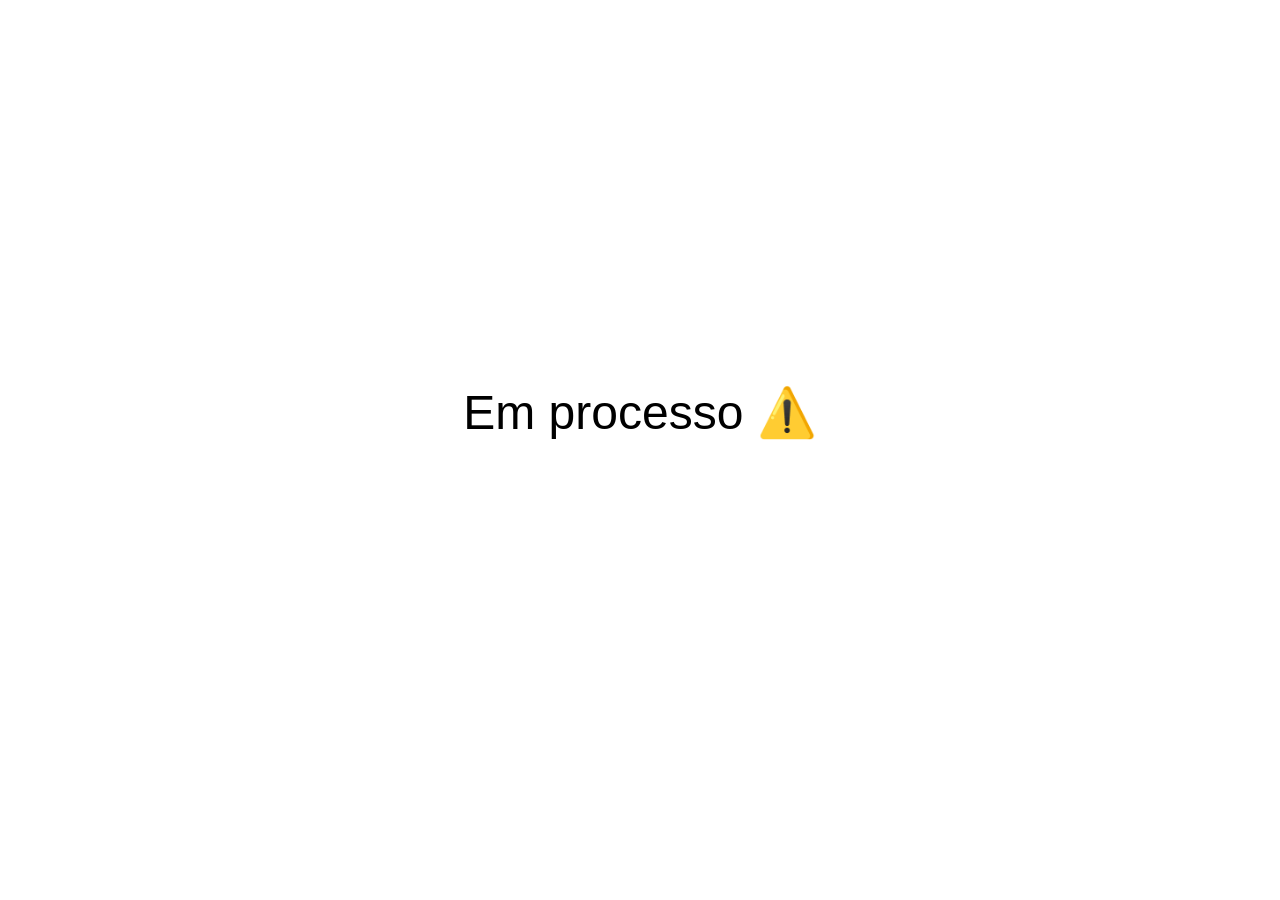
==== pages/GLG.html @ b7fe1d72 "Make - Aba de materias" ====
<!DOCTYPE html>
<html lang="en">
<head>
    <meta charset="UTF-8">
    <meta name="viewport" content="width=device-width, initial-scale=1.0">
    <title>Document</title>
    
    <style>

         body {
            /* width: 90%; */
            height: 90vh;
            display: flex;
            justify-content: center;
            align-items: center;
         }

         #teste {
            font-size: 3em;
            font-family: Arial, Helvetica, sans-serif;
         }

    </style>

</head>
<body>
    
    <div id="teste">
        Em processo ⚠️
    </div>

</body>
</html>
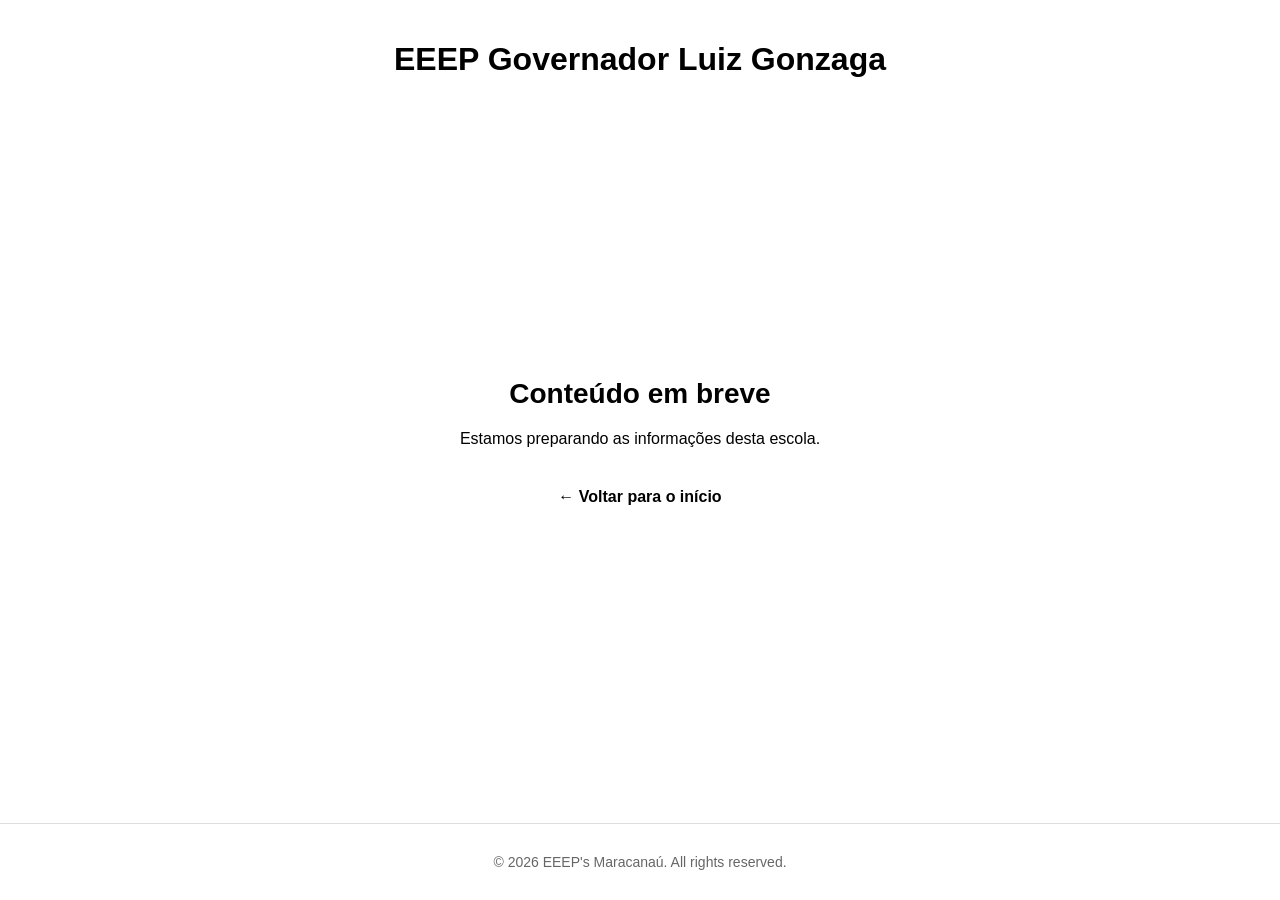
==== commit 5531261f: "cares 2" ====
--- a/pages/GLG.html
+++ b/pages/GLG.html
@@ -1,33 +1,73 @@
 <!DOCTYPE html>
-<html lang="en">
+<html lang="pt-BR">
 <head>
     <meta charset="UTF-8">
     <meta name="viewport" content="width=device-width, initial-scale=1.0">
-    <title>Document</title>
-    
+    <title>EEEP Governador Luiz Gonzaga</title>
+    <link rel="stylesheet" href="/css/style.css">
     <style>
-
-         body {
-            /* width: 90%; */
-            height: 90vh;
+        .em-processo {
             display: flex;
+            flex-direction: column;
+            align-items: center;
             justify-content: center;
-            align-items: center;
-         }
-
-         #teste {
-            font-size: 3em;
-            font-family: Arial, Helvetica, sans-serif;
-         }
-
+            gap: 20px;
+            padding: 60px 20px;
+            min-height: 50vh;
+        }
+        .badge {
+            background: var(--warning);
+            color: #fff;
+            padding: 6px 16px;
+            border-radius: 999px;
+            font-size: 0.8rem;
+            font-weight: 700;
+            letter-spacing: 0.6px;
+            text-transform: uppercase;
+        }
+        .em-processo h2 {
+            margin: 0;
+            font-size: 1.75rem;
+        }
+        .em-processo p {
+            color: var(--muted);
+            margin: 0;
+            text-align: center;
+        }
+        .em-processo a {
+            margin-top: 8px;
+            color: var(--brand-700);
+            text-decoration: none;
+            font-weight: 600;
+            padding: 12px 24px;
+            border: 2px solid var(--brand-700);
+            border-radius: var(--radius-sm);
+            transition: background 0.2s ease, color 0.2s ease;
+        }
+        .em-processo a:hover {
+            background: var(--brand-700);
+            color: #fff;
+        }
     </style>
-
 </head>
 <body>
-    
-    <div id="teste">
-        Em processo ⚠️
-    </div>
+
+    <header>
+        <h1>EEEP Governador Luiz Gonzaga</h1>
+    </header>
+
+    <main>
+        <div class="em-processo">
+            <span class="badge">Em processo</span>
+            <h2>Conteúdo em breve</h2>
+            <p>Estamos preparando as informações desta escola.</p>
+            <a href="/index.html">← Voltar para o início</a>
+        </div>
+    </main>
+
+    <footer>
+        <p>© 2026 EEEP's Maracanaú. All rights reserved.</p>
+    </footer>
 
 </body>
 </html>
--- a/css/style.css
+++ b/css/style.css
@@ -0,0 +1,242 @@
+body {
+    /* user-select: ;/ */
+    font-family: Arial, sans-serif;
+    display: flex;
+    flex-direction: column;
+    min-height: 100vh;
+    margin: 0;
+}
+
+header {
+    /* background-color: #000000; */
+    padding: 20px;
+    text-align: center;
+}
+
+#logo {
+    /* border: solid 2px #000; */
+    width: 200px;
+    height: auto;
+}
+
+/* main */
+
+main {
+    padding: 20px;
+    text-align: center;
+    flex: 1;
+}
+
+.caixa {
+    /* text-align: center; */
+    text-align: justify;
+    margin-top: 20px;
+    font-size: 24px;
+    color: #333;
+    width: 90%;
+    max-width: 1200px;
+    margin: 20px auto;
+    box-sizing: border-box;
+
+    border: 5px solid #000000;
+    border-radius: 10px;
+    padding: 20px;
+    box-shadow: 0 4px 8px rgba(0, 0, 0, 0.1);
+
+    display: flex;
+    flex-direction: column;
+    gap: 20px;
+}
+
+.caixaCursos {
+    /* text-align: center; */
+    text-align: justify;
+    margin-top: 20px;
+    font-size: 24px;
+    color: #333;
+    width: 90%;
+    max-width: 1200px;
+    margin: 20px auto;
+    box-sizing: border-box;
+
+    border: 5px solid #000000;
+    border-radius: 10px;
+    padding: 30px;
+    box-shadow: 0 4px 8px rgba(0, 0, 0, 0.1);
+
+    display: grid;
+    grid-template-columns: repeat(2, 1fr);
+    gap: 20px;
+    
+}
+
+/* caixa dos butoes na pagina de cursos */
+
+.caixaMenor{
+    font-size: 30px;
+    color: #333;
+    width: 100%;
+    margin: 0;
+    box-sizing: border-box;
+
+    border: 3px solid #000000;
+    border-radius: 10px;
+    padding: 15px;
+
+    display: flex;
+    align-items: center;
+    justify-content: center;
+
+    transition: all 0.3s ease;
+}
+
+.caixaMenor:hover {
+    transform: translateY(-3px);
+    box-shadow: 0 8px 25px rgba(76, 175, 80, 0.5);
+    background-color: #cfcfcf;
+
+    cursor: pointer;
+}
+
+.caixaMenor:active {
+    transform: translateY(-2px);
+    box-shadow: 0 3px 10px rgba(76, 175, 80, 0.4);
+}
+
+/* Caixa menor menor */
+
+.caixaMMenor{
+    font-size: 30px;
+    color: #333;
+    width: 100%;
+    margin: 0;
+    box-sizing: border-box;
+
+    border: 3px solid #000000;
+    border-radius: 10px;
+    padding: 15px;
+
+    transition: all 0.3s ease;
+}
+
+/* .caixaMMenor:hover {
+    transform: translateY(-3px);
+    box-shadow: 0 8px 25px rgba(76, 175, 80, 0.5);
+    background-color: #cfcfcf;
+
+    cursor: pointer;
+}
+
+.caixaMMenor:active {
+    transform: translateY(-2px);
+    box-shadow: 0 3px 10px rgba(76, 175, 80, 0.4);
+} */
+
+/* caixa dos butoes na inicio */
+
+#buttons {
+    display: flex;
+    flex-direction: column;
+    gap: 18px;
+    margin-top: 64px;
+    padding: 0 10px;
+}
+
+
+.btnBase {
+    display: block;
+    width: min(420px, 100%);
+    box-sizing: border-box;
+    margin: 0 auto;
+    padding: 15px 25px;
+    font-size: 18px;
+    font-weight: 600;
+    background: linear-gradient(135deg, #4CAF50 0%, #45a049 100%);
+    color: rgb(255, 255, 255);
+    border: none;
+    border-radius: 8px;
+    cursor: pointer;
+    text-align: center;
+    box-shadow: 0 4px 15px rgba(76, 175, 80, 0.3);
+    transition: all 0.3s ease;
+    letter-spacing: 0.5px;
+}  
+
+.btnBase:hover {
+    transform: translateY(-3px);
+    box-shadow: 0 8px 25px rgba(76, 175, 80, 0.5);
+    background: linear-gradient(135deg, #45a049 0%, #3d8b40 100%);
+}
+
+.btnBase:active {
+    transform: translateY(-2px);
+    box-shadow: 0 3px 10px rgba(76, 175, 80, 0.4);
+}
+
+/* hidden */
+
+.hidden {
+    display: none !important;
+}
+
+/* footer */
+footer {
+    text-align: center;
+    padding: 30px 20px;
+    border-top: 1px solid #ddd;
+    margin-top: auto;
+}
+
+footer p {
+    color: #666;
+    font-size: 14px;
+    margin: 0;
+}
+
+@media (max-width: 600px) {
+    header {
+        padding: 20px 12px;
+    }
+
+    header h1 {
+        font-size: clamp(1.35rem, 6vw, 1.8rem);
+    }
+
+    main {
+        padding: 12px;
+    }
+
+    .caixa,
+    .caixaCursos {
+        width: 100%;
+        margin: 16px auto;
+        padding: 16px;
+        border-width: 3px;
+        font-size: 18px;
+    }
+
+    .caixa {
+        gap: 16px;
+    }
+
+    .caixaCursos {
+        gap: 12px;
+    }
+
+    .caixaMenor {
+        min-height: 48px;
+        padding: 12px;
+        border-width: 2px;
+        font-size: 22px;
+    }
+
+    .caixaMMenor {
+        padding: 12px;
+        border-width: 2px;
+        font-size: 18px;
+    }
+
+    footer {
+        padding: 20px 12px;
+    }
+}
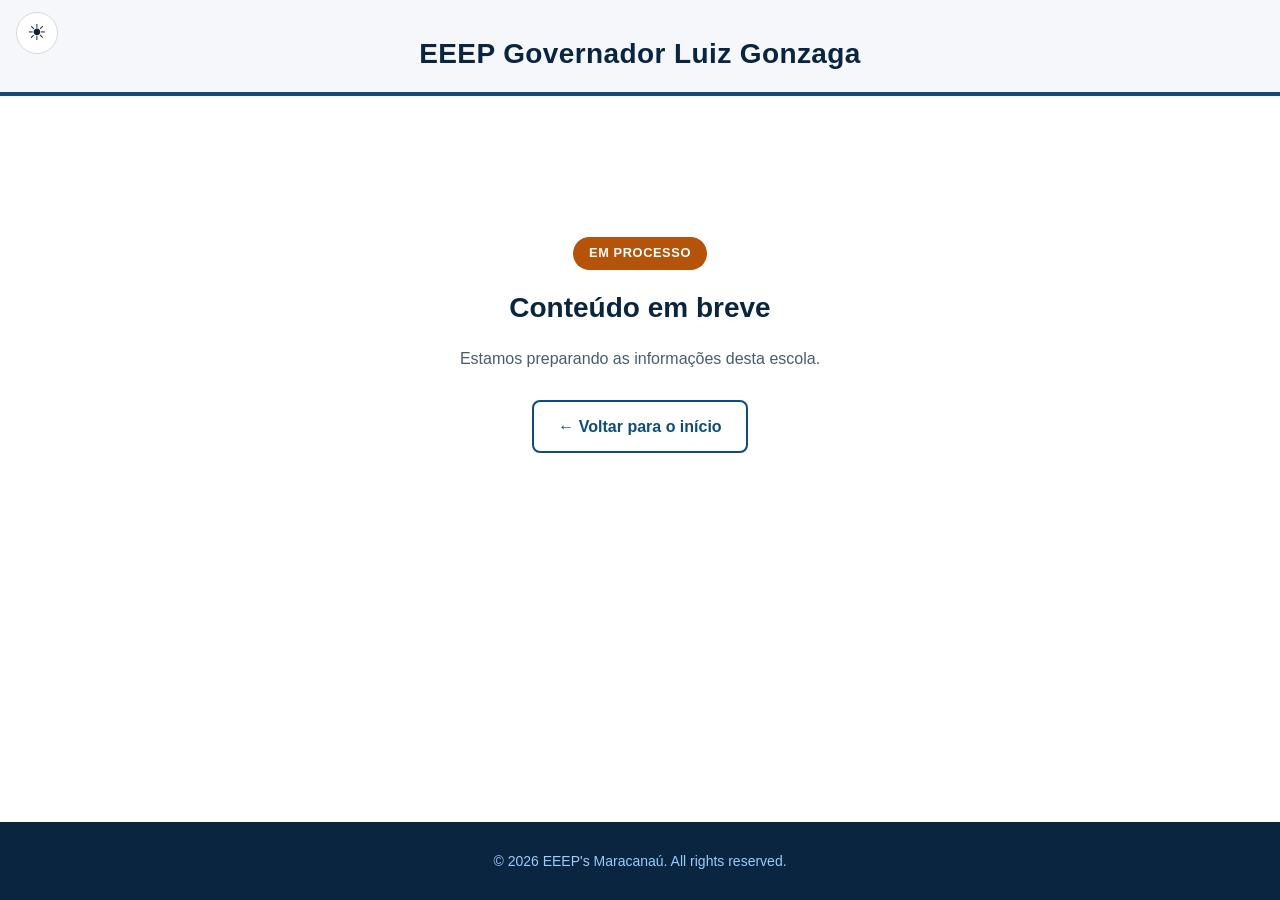
==== commit 6d25584d: "Make - Descriçao dos cursos" ====
--- a/pages/GLG.html
+++ b/pages/GLG.html
@@ -34,25 +34,15 @@
             margin: 0;
             text-align: center;
         }
-        .em-processo a {
+        .em-processo .btnVoltar {
             margin-top: 8px;
-            color: var(--brand-700);
-            text-decoration: none;
-            font-weight: 600;
-            padding: 12px 24px;
-            border: 2px solid var(--brand-700);
-            border-radius: var(--radius-sm);
-            transition: background 0.2s ease, color 0.2s ease;
-        }
-        .em-processo a:hover {
-            background: var(--brand-700);
-            color: #fff;
         }
     </style>
 </head>
 <body>
 
     <header>
+        <button id="themeToggle" class="theme-toggle" type="button" aria-label="Ativar modo escuro" title="Ativar modo escuro">☀</button>
         <h1>EEEP Governador Luiz Gonzaga</h1>
     </header>
 
@@ -61,7 +51,7 @@
             <span class="badge">Em processo</span>
             <h2>Conteúdo em breve</h2>
             <p>Estamos preparando as informações desta escola.</p>
-            <a href="/index.html">← Voltar para o início</a>
+            <a class="btnVoltar" href="../index.html">← Voltar para o início</a>
         </div>
     </main>
 
@@ -69,5 +59,6 @@
         <p>© 2026 EEEP's Maracanaú. All rights reserved.</p>
     </footer>
 
+    <script src="/script/script.js"></script>
 </body>
 </html>
--- a/css/style.css
+++ b/css/style.css
@@ -1,242 +1,651 @@
+/* ========================================
+   Design Tokens — troque só o bloco "brand"
+   para criar o tema de outra cidade.
+   ======================================== */
+:root {
+  /* Neutros (fixos) */
+  --bg: #FFFFFF;
+  --surface: #F5F7FA;
+  --border: #D3D9E0;
+  --text: #102033;
+  --muted: #495C6F;
+
+  /* Cores institucionais */
+  --primary: #0A2540;
+  --secondary: #0F4C7A;
+  --secondary-soft: #9bcbff;
+
+  /* Marca institucional (por cidade) */
+  --brand-900: var(--primary);
+  --brand-700: var(--secondary);
+  --brand-500: #1B6EB5;
+  --brand-100: var(--secondary-soft);
+
+  /* Crescimento / educação */
+  --growth-700: #0B6B4A;
+  --growth-500: #0F8A5F;
+
+  /* Acentos */
+  --sun-500: #F2B705;
+  --coral-500: #E76F51;
+
+  /* Semânticas */
+  --success: #0B6B4A;
+  --warning: #B45309;
+  --danger: #B91C1C;
+  --info: #0369A1;
+
+  /* Sombras (tingidas com brand-900) */
+  --shadow-sm: 0 1px 3px rgba(11, 60, 93, 0.08);
+  --shadow-md: 0 4px 12px rgba(11, 60, 93, 0.12);
+  --shadow-lg: 0 10px 28px rgba(11, 60, 93, 0.18);
+
+  /* Raios */
+  --radius-sm: 8px;
+  --radius-md: 12px;
+  --radius-lg: 16px;
+}
+
+body[data-theme="dark"] {
+  --bg: #101820;
+  --surface: #182633;
+  --border: #354857;
+  --text: #EDF4F8;
+  --muted: #B2C2CE;
+  --brand-900: #A8D4F5;
+  --brand-700: #337BA5;
+  --brand-500: #4A9BD8;
+  --brand-100: #D1E8F8;
+  --growth-700: #65C99A;
+  --growth-500: #52B987;
+  --success: #65C99A;
+  --warning: #F2B84B;
+  --danger: #F07878;
+  --info: #68BCEB;
+  --shadow-sm: 0 1px 3px rgba(0, 0, 0, 0.2);
+  --shadow-md: 0 4px 12px rgba(0, 0, 0, 0.28);
+  --shadow-lg: 0 10px 28px rgba(0, 0, 0, 0.36);
+  --curso-ds-tint: #1D3140;
+  --curso-qm-tint: #1D3B31;
+  --curso-log-tint: #3B3420;
+  --curso-txt-tint: #3B2925;
+}
+
+/* ========================================
+   Base
+   ======================================== */
+* { box-sizing: border-box; }
+
 body {
-    /* user-select: ;/ */
-    font-family: Arial, sans-serif;
-    display: flex;
-    flex-direction: column;
-    min-height: 100vh;
-    margin: 0;
-}
-
+  font-family: -apple-system, BlinkMacSystemFont, "Segoe UI", Arial, sans-serif;
+  display: flex;
+  flex-direction: column;
+  min-height: 100vh;
+  margin: 0;
+  background: var(--bg);
+  color: var(--text);
+  line-height: 1.6;
+}
+
+h1, h2, h3 {
+  color: var(--brand-900);
+  line-height: 1.3;
+}
+
+/* ========================================
+   Header
+   ======================================== */
 header {
-    /* background-color: #000000; */
-    padding: 20px;
-    text-align: center;
+  position: relative;
+  background: var(--surface);
+  padding: 24px 20px 20px;
+  text-align: center;
+  border-bottom: 4px solid var(--brand-700);
+  box-shadow: var(--shadow-sm);
+}
+
+.theme-toggle {
+  position: absolute;
+  top: 12px;
+  left: 16px;
+  width: 42px;
+  height: 42px;
+  display: inline-flex;
+  align-items: center;
+  justify-content: center;
+  border: 1px solid var(--border);
+  border-radius: 50%;
+  background: var(--bg);
+  color: var(--text);
+  font: inherit;
+  font-size: 1.4rem;
+  line-height: 1;
+  cursor: pointer;
+  transition: background 0.2s ease, transform 0.2s ease;
+}
+
+.theme-toggle:hover {
+  background: var(--border);
+  transform: rotate(15deg);
+}
+
+.theme-toggle:focus-visible {
+  outline: 3px solid var(--sun-500);
+  outline-offset: 3px;
+}
+
+.btnVoltar.header-back-button {
+  position: absolute;
+  top: 12px;
+  right: 16px;
+  width: 42px;
+  height: 42px;
+  display: inline-flex;
+  align-items: center;
+  justify-content: center;
+  padding: 0;
+  border-radius: 50%;
+}
+
+.header-back-button svg {
+  display: block;
+  width: 20px;
+  height: 20px;
+  fill: none;
+  stroke: currentColor;
+  stroke-linecap: round;
+  stroke-linejoin: round;
+  stroke-width: 2;
 }
 
 #logo {
-    /* border: solid 2px #000; */
-    width: 200px;
-    height: auto;
-}
-
-/* main */
-
+  width: 200px;
+  max-width: 60%;
+  height: auto;
+}
+
+header h1 {
+  color: var(--brand-900);
+  margin: 12px 0 0;
+  font-size: 1.75rem;
+  font-weight: 700;
+  letter-spacing: 0.4px;
+}
+
+/* ========================================
+   Main
+   ======================================== */
 main {
-    padding: 20px;
-    text-align: center;
-    flex: 1;
-}
-
+  padding: 24px 20px;
+  text-align: center;
+  flex: 1;
+  width: 100%;
+  max-width: 1200px;
+  margin: 0 auto;
+}
+
+/* Títulos de seção (filhos diretos do main) */
+main > h2 {
+  color: var(--brand-900);
+  margin: 40px auto 16px;
+  font-size: 1.5rem;
+  display: inline-block;
+  padding-bottom: 8px;
+  position: relative;
+}
+
+main > h2::after {
+  content: "";
+  position: absolute;
+  bottom: 0;
+  left: 50%;
+  transform: translateX(-50%);
+  width: 56px;
+  height: 3px;
+  border-radius: 2px;
+  background: var(--brand-700);
+}
+
+/* ========================================
+   Cards (.caixa) — superfície refinada
+   ======================================== */
 .caixa {
-    /* text-align: center; */
-    text-align: justify;
-    margin-top: 20px;
-    font-size: 24px;
-    color: #333;
-    width: 90%;
-    max-width: 1200px;
-    margin: 20px auto;
-    box-sizing: border-box;
-
-    border: 5px solid #000000;
-    border-radius: 10px;
-    padding: 20px;
-    box-shadow: 0 4px 8px rgba(0, 0, 0, 0.1);
-
-    display: flex;
-    flex-direction: column;
-    gap: 20px;
-}
-
+  background: var(--surface);
+  border: 1px solid var(--border);
+  border-top: 3px solid var(--brand-700);
+  border-radius: var(--radius-md);
+  box-shadow: var(--shadow-sm);
+  padding: 24px;
+  margin: 20px auto;
+  width: 100%;
+  max-width: 1200px;
+  text-align: justify;
+  color: var(--text);
+  font-size: 1.05rem;
+  display: flex;
+  flex-direction: column;
+  gap: 16px;
+}
+
+#bemVindo {
+  background: linear-gradient(135deg, var(--surface) 0%, #EAF3FF 100%);
+  border-top: 1px solid var(--border);
+  border-left: 5px solid var(--brand-700);
+  font-size: 1.1rem;
+}
+
+.caixa h2 {
+  color: var(--brand-900);
+  font-size: 1.35rem;
+  text-align: left;
+  margin: 0 0 4px;
+  padding-bottom: 10px;
+  border-bottom: 1px solid var(--border);
+}
+
+/* ========================================
+   Grid de cursos — zona com tint suave
+   ======================================== */
 .caixaCursos {
-    /* text-align: center; */
-    text-align: justify;
-    margin-top: 20px;
-    font-size: 24px;
-    color: #333;
-    width: 90%;
-    max-width: 1200px;
-    margin: 20px auto;
-    box-sizing: border-box;
-
-    border: 5px solid #000000;
-    border-radius: 10px;
-    padding: 30px;
-    box-shadow: 0 4px 8px rgba(0, 0, 0, 0.1);
-
-    display: grid;
-    grid-template-columns: repeat(2, 1fr);
-    gap: 20px;
-    
-}
-
-/* caixa dos butoes na pagina de cursos */
-
-.caixaMenor{
-    font-size: 30px;
-    color: #333;
-    width: 100%;
-    margin: 0;
-    box-sizing: border-box;
-
-    border: 3px solid #000000;
-    border-radius: 10px;
-    padding: 15px;
-
-    display: flex;
-    align-items: center;
-    justify-content: center;
-
-    transition: all 0.3s ease;
-}
+  background:
+    radial-gradient(circle at 0% 0%,   rgba(27, 110, 181, 0.10), transparent 45%),
+    radial-gradient(circle at 100% 100%, rgba(27, 110, 181, 0.10), transparent 45%),
+    #F8FBFF;
+  border: 1px solid var(--border);
+  border-radius: var(--radius-md);
+  box-shadow: var(--shadow-sm);
+  padding: 24px;
+  margin: 20px auto;
+  width: 100%;
+  max-width: 1200px;
+  display: grid;
+  grid-template-columns: repeat(2, 1fr);
+  gap: 16px;
+}
+
+/* ========================================
+   Botões de curso — cor por curso
+   ======================================== */
+.caixaMenor {
+  position: relative;            /* âncora para a bolinha */
+  font-family: inherit;
+  font-size: 1.2rem;
+  font-weight: 600;
+  color: var(--brand-900);
+  background: var(--surface);
+  border: 2px solid var(--brand-700);
+  border-radius: var(--radius-sm);
+  padding: 16px 0A2540px;
+  width: 100%;
+  margin: 0 auto;
+  cursor: pointer;
+  display: flex;
+  align-items: center;
+  justify-content: center;       /* texto centralizado de verdade */
+  transition: transform 0.2s ease, box-shadow 0.2s ease, background 0.2s ease, color 0.2s ease, border-color 0.2s ease;
+  max-width: 420px;
+  min-height: 72px;
+  padding: 18px 40px;
+  line-height: 1.3;
+
+}
+
+/* Bolinha "flutuante" — não ocupa espaço no fluxo */
+.caixaMenor::before {
+  content: "";
+  position: absolute;
+  left: 16px;                    /* distância da borda esquerda */
+  top: 50%;
+  transform: translateY(-50%);
+  width: 10px;
+  height: 10px;
+  border-radius: 50%;
+  background: var(--brand-500);
+  transition: background 0.2s ease, transform 0.2s ease;
+}
+
+#ds::before  { background: var(--brand-500);  } /* DS   → azul    */
+#qm::before  { background: var(--growth-500); } /* QM   → verde   */
+#log::before { background: var(--sun-500);    } /* LOG  → âmbar   */
+#txt::before { background: var(--coral-500);  } /* TXT  → coral   */
 
 .caixaMenor:hover {
-    transform: translateY(-3px);
-    box-shadow: 0 8px 25px rgba(76, 175, 80, 0.5);
-    background-color: #cfcfcf;
-
-    cursor: pointer;
+  background: var(--brand-700);
+  color: #FFFFFF;
+  border-color: var(--brand-900);
+  transform: translateY(-2px);
+  box-shadow: var(--shadow-md);
+}
+
+.caixaMenor:hover::before {
+  background: #FFFFFF;
+  transform: translateY(-50%) scale(1.25);
 }
 
 .caixaMenor:active {
-    transform: translateY(-2px);
-    box-shadow: 0 3px 10px rgba(76, 175, 80, 0.4);
-}
-
-/* Caixa menor menor */
-
-.caixaMMenor{
-    font-size: 30px;
-    color: #333;
-    width: 100%;
-    margin: 0;
-    box-sizing: border-box;
-
-    border: 3px solid #000000;
-    border-radius: 10px;
-    padding: 15px;
-
-    transition: all 0.3s ease;
-}
-
-/* .caixaMMenor:hover {
-    transform: translateY(-3px);
-    box-shadow: 0 8px 25px rgba(76, 175, 80, 0.5);
-    background-color: #cfcfcf;
-
-    cursor: pointer;
-}
-
-.caixaMMenor:active {
-    transform: translateY(-2px);
-    box-shadow: 0 3px 10px rgba(76, 175, 80, 0.4);
-} */
-
-/* caixa dos butoes na inicio */
-
+  transform: translateY(0);
+  box-shadow: var(--shadow-sm);
+}
+
+.caixaMenor:focus-visible {
+  outline: 3px solid var(--sun-500);
+  outline-offset: 3px;
+}
+
+/* ========================================
+   Cards de ano (.caixaMMenor)
+   ======================================== */
+.caixaMMenor {
+  background: linear-gradient(180deg, var(--surface) 0%, #F5F9FF 100%);
+  border: 1px solid var(--border);
+  border-left: 4px solid var(--brand-700);
+  border-radius: var(--radius-sm);
+  padding: 18px 20px;
+  width: 100%;
+  margin: 0;
+  color: var(--text);
+  font-size: 1rem;
+  box-shadow: var(--shadow-sm);
+  transition: transform 0.2s ease, box-shadow 0.2s ease;
+}
+
+.caixaMMenor:hover {
+  transform: translateY(-2px);
+  box-shadow: var(--shadow-md);
+}
+
+.caixaMMenor h2 {
+  color: var(--brand-900);
+  font-size: 1.15rem;
+  margin: 0 0 10px;
+  padding-bottom: 6px;
+  border-bottom: 1px solid var(--border);
+  text-align: left;
+}
+
+.caixaMMenor p {
+  margin: 6px 0;
+  color: var(--muted);
+  text-align: left;
+  font-size: 0.95rem;
+}
+
+/* ========================================
+   Professores — grade de cards com avatar
+   ======================================== */
+.gridProfessores {
+  display: grid;
+  grid-template-columns: repeat(auto-fill, minmax(240px, 1fr));
+  gap: 14px;
+  margin-top: 4px;
+}
+
+.professorCard {
+  display: flex;
+  align-items: center;
+  gap: 14px;
+  padding: 14px;
+  background: var(--surface);
+  border: 1px solid var(--border);
+  border-radius: var(--radius-md);
+  box-shadow: var(--shadow-sm);
+  text-align: left;
+  transition: transform 0.2s ease, box-shadow 0.2s ease, border-color 0.2s ease;
+}
+
+.professorCard:hover {
+  transform: translateY(-2px);
+  box-shadow: var(--shadow-md);
+  border-color: var(--brand-500);
+}
+
+.avatar {
+  flex-shrink: 0;
+  width: 48px;
+  height: 48px;
+  border-radius: 50%;
+  background: linear-gradient(135deg, var(--brand-500), var(--brand-900));
+  color: #FFFFFF;
+  display: flex;
+  align-items: center;
+  justify-content: center;
+  font-weight: 700;
+  font-size: 1rem;
+  letter-spacing: 0.5px;
+}
+
+.professorInfo strong {
+  display: block;
+  color: var(--brand-900);
+  font-size: 0.95rem;
+  line-height: 1.3;
+}
+
+.professorInfo span {
+  display: block;
+  color: var(--muted);
+  font-size: 0.85rem;
+  margin-top: 2px;
+}
+
+/* ========================================
+   Botões principais
+   ======================================== */
 #buttons {
-    display: flex;
-    flex-direction: column;
-    gap: 18px;
-    margin-top: 64px;
-    padding: 0 10px;
-}
-
+  display: flex;
+  flex-direction: column;
+  align-items: center;
+  gap: 18px;
+  margin-top: 56px;
+  padding: 0 10px;
+}
 
 .btnBase {
-    display: block;
-    width: min(420px, 100%);
-    box-sizing: border-box;
-    margin: 0 auto;
-    padding: 15px 25px;
-    font-size: 18px;
-    font-weight: 600;
-    background: linear-gradient(135deg, #4CAF50 0%, #45a049 100%);
-    color: rgb(255, 255, 255);
-    border: none;
-    border-radius: 8px;
-    cursor: pointer;
-    text-align: center;
-    box-shadow: 0 4px 15px rgba(76, 175, 80, 0.3);
-    transition: all 0.3s ease;
-    letter-spacing: 0.5px;
-}  
+  display: block;
+  width: min(480px, 100%);
+  margin: 0 auto;
+  padding: 18px 28px;
+  font-family: inherit;
+  font-size: 1.05rem;
+  font-weight: 600;
+  letter-spacing: 0.4px;
+  text-align: center;
+  color: #fff;
+  background: linear-gradient(135deg, var(--brand-700) 0%, var(--brand-900) 100%);
+  border: none;
+  border-radius: var(--radius-sm);
+  cursor: pointer;
+  box-shadow: var(--shadow-md);
+  transition: transform 0.2s ease, box-shadow 0.2s ease, background 0.2s ease;
+}
 
 .btnBase:hover {
-    transform: translateY(-3px);
-    box-shadow: 0 8px 25px rgba(76, 175, 80, 0.5);
-    background: linear-gradient(135deg, #45a049 0%, #3d8b40 100%);
+  transform: translateY(-3px);
+  box-shadow: var(--shadow-lg);
+  background: linear-gradient(135deg, var(--brand-500) 0%, var(--brand-700) 100%);
 }
 
 .btnBase:active {
-    transform: translateY(-2px);
-    box-shadow: 0 3px 10px rgba(76, 175, 80, 0.4);
-}
-
-/* hidden */
-
-.hidden {
-    display: none !important;
-}
-
-/* footer */
+  transform: translateY(-1px);
+  box-shadow: var(--shadow-sm);
+}
+
+.btnBase:focus-visible {
+  outline: 3px solid var(--sun-500);
+  outline-offset: 3px;
+}
+
+.btnVoltar {
+  display: inline-block;
+  padding: 12px 24px;
+  color: var(--brand-700);
+  border: 2px solid var(--brand-700);
+  border-radius: var(--radius-sm);
+  font-weight: 600;
+  text-decoration: none;
+  transition: background 0.2s ease, color 0.2s ease;
+}
+
+.btnVoltar:hover {
+  background: var(--brand-700);
+  color: #fff;
+}
+
+.btnVoltar:focus-visible {
+  outline: 3px solid var(--sun-500);
+  outline-offset: 3px;
+}
+
+/* ========================================
+   Utilitários
+   ======================================== */
+.hidden { display: none !important; }
+
+/* ========================================
+   Footer
+   ======================================== */
 footer {
-    text-align: center;
-    padding: 30px 20px;
-    border-top: 1px solid #ddd;
-    margin-top: auto;
+  background: var(--brand-900);
+  text-align: center;
+  padding: 28px 20px;
+  margin-top: auto;
 }
 
 footer p {
-    color: #666;
-    font-size: 14px;
-    margin: 0;
-}
-
+  color: var(--brand-100);
+  font-size: 0.875rem;
+  margin: 0;
+}
+
+/* ========================================
+   Cores por curso — borda do .caixa
+   acompanha a cor do curso escolhido
+   ======================================== */
+#tDS  { --curso-cor: var(--brand-500);  --curso-tint: #EAF3FF; } /* azul   */
+#tQM  { --curso-cor: var(--growth-500); --curso-tint: #E8F6EF; } /* verde  */
+#tLOG { --curso-cor: var(--sun-500);    --curso-tint: #FFF7E0; } /* âmbar  */
+#tTXT { --curso-cor: var(--coral-500);  --curso-tint: #FCEFE9; } /* coral  */
+
+body[data-theme="dark"] #bemVindo {
+  background: linear-gradient(135deg, var(--surface) 0%, #203447 100%);
+}
+
+body[data-theme="dark"] .caixaCursos {
+  background:
+    radial-gradient(circle at 0% 0%, rgba(74, 155, 216, 0.12), transparent 45%),
+    radial-gradient(circle at 100% 100%, rgba(74, 155, 216, 0.12), transparent 45%),
+    var(--bg);
+}
+
+body[data-theme="dark"] .caixaMMenor {
+  background: linear-gradient(180deg, var(--surface) 0%, #1C2B38 100%);
+}
+
+body[data-theme="dark"] #tDS,
+body[data-theme="dark"] #tQM,
+body[data-theme="dark"] #tLOG,
+body[data-theme="dark"] #tTXT {
+  --curso-tint: var(--curso-ds-tint);
+}
+
+body[data-theme="dark"] #tQM { --curso-tint: var(--curso-qm-tint); }
+body[data-theme="dark"] #tLOG { --curso-tint: var(--curso-log-tint); }
+body[data-theme="dark"] #tTXT { --curso-tint: var(--curso-txt-tint); }
+
+body[data-theme="dark"] footer {
+  background: #0B1520;
+}
+
+body[data-theme="dark"] footer p {
+  color: #C4DCF0;
+}
+
+body[data-theme="dark"] .btnBase {
+  background: linear-gradient(135deg, #24658D 0%, #153C58 100%);
+}
+
+body[data-theme="dark"] .btnBase:hover {
+  background: linear-gradient(135deg, #337BA5 0%, #24658D 100%);
+}
+
+#ds:hover,  #ds:focus-visible  { background: var(--brand-500);  border-color: var(--brand-500); }
+#qm:hover,  #qm:focus-visible  { background: var(--growth-500); border-color: var(--growth-500); }
+#log:hover, #log:focus-visible { background: #B88A00;            border-color: #B88A00; } /* âmbar escurecido p/ contraste */
+#txt:hover, #txt:focus-visible { background: var(--coral-500);  border-color: var(--coral-500); }
+
+#tDS > .caixa,
+#tQM > .caixa,
+#tLOG > .caixa,
+#tTXT > .caixa {
+  border-top: 3px solid var(--curso-cor);
+  background: linear-gradient(180deg, var(--surface) 0%, var(--curso-tint) 100%);
+}
+
+/* Sublinhado do título principal herda a cor */
+#tDS > .caixa > h2,
+#tQM > .caixa > h2,
+#tLOG > .caixa > h2,
+#tTXT > .caixa > h2 {
+  border-bottom-color: var(--curso-cor);
+}
+
+/* Faixa lateral dos cards de ano também herda */
+#tDS .caixaMMenor,
+#tQM .caixaMMenor,
+#tLOG .caixaMMenor,
+#tTXT .caixaMMenor {
+  border-left-color: var(--curso-cor);
+}
+
+/* Centraliza verticalmente só na home (página com #buttons) */
+main:has(#buttons) {
+  display: flex;
+  flex-direction: column;
+  justify-content: safe center;
+}
+
+/* ========================================
+   Responsivo
+   ======================================== */
 @media (max-width: 600px) {
-    header {
-        padding: 20px 12px;
-    }
-
-    header h1 {
-        font-size: clamp(1.35rem, 6vw, 1.8rem);
-    }
-
-    main {
-        padding: 12px;
-    }
-
-    .caixa,
-    .caixaCursos {
-        width: 100%;
-        margin: 16px auto;
-        padding: 16px;
-        border-width: 3px;
-        font-size: 18px;
-    }
-
-    .caixa {
-        gap: 16px;
-    }
-
-    .caixaCursos {
-        gap: 12px;
-    }
-
-    .caixaMenor {
-        min-height: 48px;
-        padding: 12px;
-        border-width: 2px;
-        font-size: 22px;
-    }
-
-    .caixaMMenor {
-        padding: 12px;
-        border-width: 2px;
-        font-size: 18px;
-    }
-
-    footer {
-        padding: 20px 12px;
-    }
-}
+  header { padding: 20px 12px 16px; }
+  header h1 { font-size: clamp(1.25rem, 5.5vw, 1.6rem); }
+  .theme-toggle { top: 8px; left: 8px; width: 38px; height: 38px; }
+
+  main { padding: 16px 12px; }
+  main > h2 { font-size: 1.25rem; margin-top: 32px; }
+
+  .caixa,
+  .caixaCursos {
+    padding: 16px;
+    margin: 16px auto;
+    font-size: 0.95rem;
+  }
+
+  .caixaCursos {
+    grid-template-columns: 1fr;
+    gap: 12px;
+  }
+
+  .caixaMenor {
+    font-size: 1.15rem;
+    padding: 16px 12px;
+  }
+
+  .caixaMMenor { padding: 14px 16px; }
+
+  .btnBase {
+    padding: 16px 20px;
+    font-size: 1rem;
+  }
+
+  #buttons { margin-top: 40px; }
+
+  footer { padding: 20px 12px; }
+
+  .gridProfessores { grid-template-columns: 1fr; }
+  .avatar { width: 42px; height: 42px; font-size: 0.9rem; }
+
+  .caixaMenor { padding: 16px 32px; }
+  .caixaMenor::before { left: 12px; width: 8px; height: 8px; }
+}
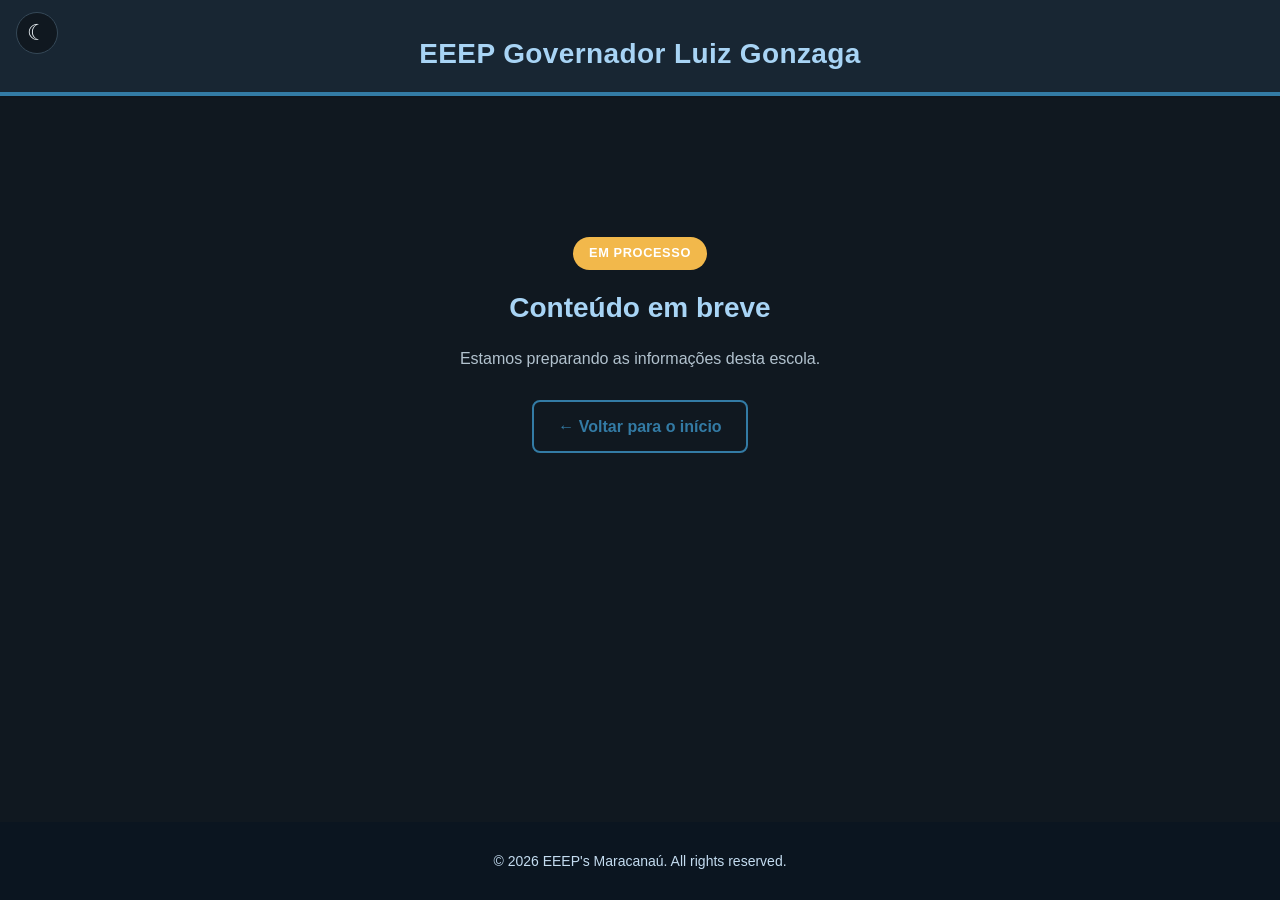
==== commit 9e2c98f7: "Fix - Modo escuro e cabeçalho" ====
--- a/pages/GLG.html
+++ b/pages/GLG.html
@@ -4,7 +4,7 @@
     <meta charset="UTF-8">
     <meta name="viewport" content="width=device-width, initial-scale=1.0">
     <title>EEEP Governador Luiz Gonzaga</title>
-    <link rel="stylesheet" href="/css/style.css">
+    <link rel="stylesheet" href="../css/style.css">
     <style>
         .em-processo {
             display: flex;
@@ -39,10 +39,10 @@
         }
     </style>
 </head>
-<body>
+<body data-theme="dark">
 
     <header>
-        <button id="themeToggle" class="theme-toggle" type="button" aria-label="Ativar modo escuro" title="Ativar modo escuro">☀</button>
+        <button id="themeToggle" class="theme-toggle" type="button" aria-label="Ativar modo claro" title="Ativar modo claro">☾</button>
         <h1>EEEP Governador Luiz Gonzaga</h1>
     </header>
 
@@ -59,6 +59,6 @@
         <p>© 2026 EEEP's Maracanaú. All rights reserved.</p>
     </footer>
 
-    <script src="/script/script.js"></script>
+    <script src="../script/script.js"></script>
 </body>
 </html>
--- a/css/style.css
+++ b/css/style.css
@@ -612,6 +612,9 @@
   header h1 { font-size: clamp(1.25rem, 5.5vw, 1.6rem); }
   .theme-toggle { top: 8px; left: 8px; width: 38px; height: 38px; }
 
+  header:has(.header-back-button) { padding-top: 64px; }
+  header:has(.header-back-button) h1 { margin-top: 0; }
+
   main { padding: 16px 12px; }
   main > h2 { font-size: 1.25rem; margin-top: 32px; }
 
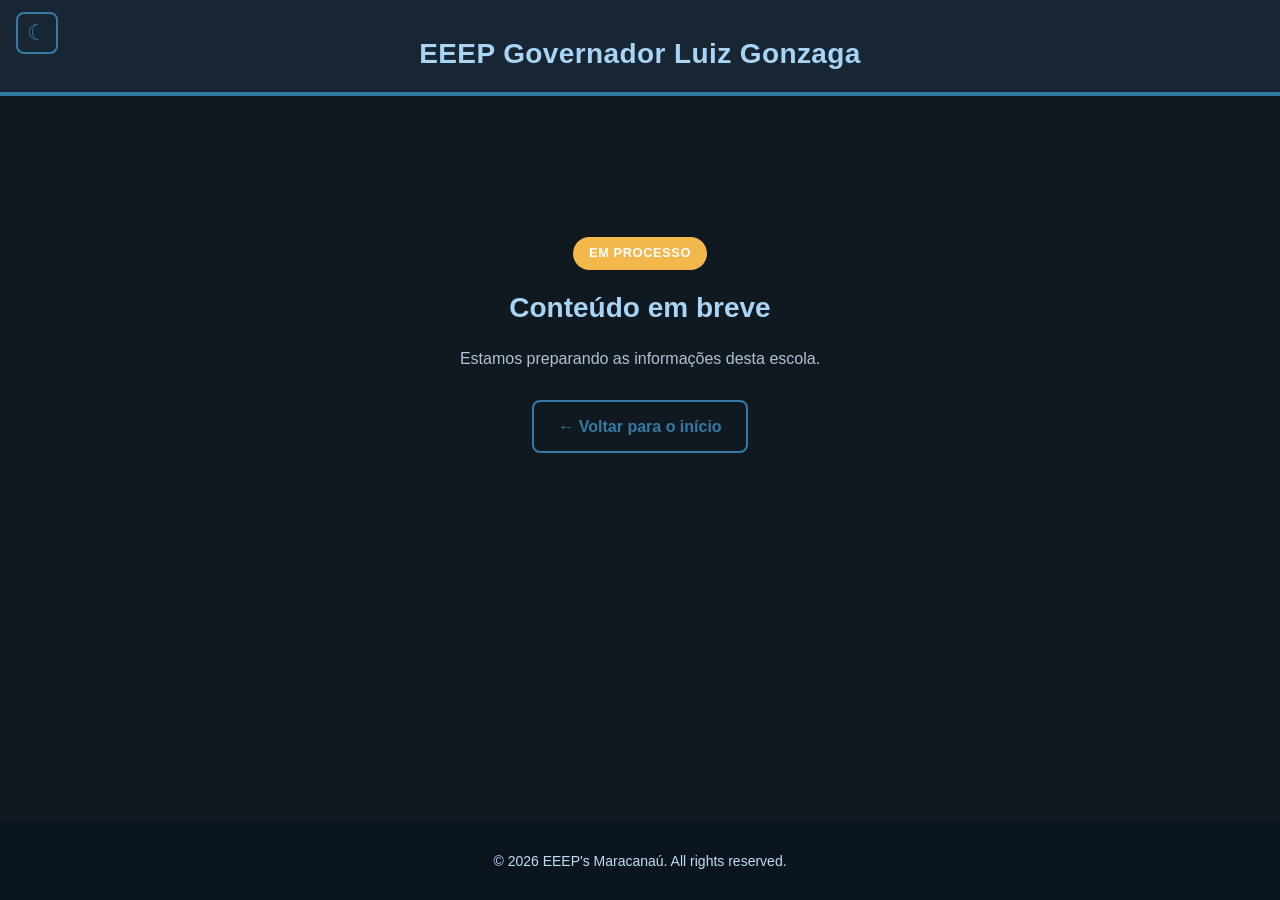
==== commit 407c7af7: "Edit - Pagina inicial reformulada" ====
--- a/pages/GLG.html
+++ b/pages/GLG.html
@@ -5,6 +5,7 @@
     <meta name="viewport" content="width=device-width, initial-scale=1.0">
     <title>EEEP Governador Luiz Gonzaga</title>
     <link rel="stylesheet" href="../css/style.css">
+    <link rel="icon" type="image/png" href="../img/favicon.png">
     <style>
         .em-processo {
             display: flex;
--- a/css/style.css
+++ b/css/style.css
@@ -113,20 +113,20 @@
   display: inline-flex;
   align-items: center;
   justify-content: center;
-  border: 1px solid var(--border);
-  border-radius: 50%;
-  background: var(--bg);
-  color: var(--text);
+  border: 2px solid var(--brand-700);
+  border-radius: var(--radius-sm);
+  background: transparent;
+  color: var(--brand-700);
   font: inherit;
   font-size: 1.4rem;
   line-height: 1;
   cursor: pointer;
-  transition: background 0.2s ease, transform 0.2s ease;
+  transition: background 0.2s ease, color 0.2s ease;
 }
 
 .theme-toggle:hover {
-  background: var(--border);
-  transform: rotate(15deg);
+  background: var(--brand-700);
+  color: #FFFFFF;
 }
 
 .theme-toggle:focus-visible {
@@ -560,6 +560,391 @@
   color: #C4DCF0;
 }
 
+/* ========================================
+   Página inicial — portal Conecta EP.M
+   ======================================== */
+.pagina-inicial {
+  --home-ink: #0A2540;
+  --home-blue: #0F4C7A;
+  --home-accent: #F2B705;
+}
+
+.pagina-inicial .home-header {
+  min-height: 84px;
+  display: flex;
+  align-items: center;
+  justify-content: space-between;
+  padding: 14px max(24px, calc((100% - 1120px) / 2));
+  text-align: left;
+  border-bottom-width: 3px;
+}
+
+.home-brand {
+  display: flex;
+  flex-direction: column;
+  color: var(--brand-900);
+  text-decoration: none;
+  line-height: 1.2;
+}
+
+.home-brand-name {
+  font-size: 1.35rem;
+  font-weight: 500;
+}
+
+.home-brand-name strong { font-weight: 800; }
+
+.home-brand-caption,
+.home-header-label {
+  color: var(--muted);
+  font-size: 0.78rem;
+}
+
+.home-header-label {
+  margin-left: auto;
+  margin-right: 58px;
+  letter-spacing: 0.4px;
+}
+
+.pagina-inicial .theme-toggle {
+  left: auto;
+  right: max(24px, calc((100% - 1120px) / 2));
+  top: 20px;
+}
+
+.home-main {
+  width: min(1120px, 100%);
+  max-width: none;
+  min-width: 0;
+  padding: 32px 24px 48px;
+  text-align: left;
+}
+
+.home-hero {
+  position: relative;
+  isolation: isolate;
+  overflow: hidden;
+  min-height: 360px;
+  display: grid;
+  grid-template-columns: minmax(0, 1.2fr) minmax(0, 0.8fr);
+  align-items: center;
+  gap: 48px;
+  padding: 48px 56px;
+  border: 1px solid var(--border);
+  border-left: 5px solid var(--brand-700);
+  border-radius: var(--radius-md);
+  background:
+    repeating-linear-gradient(135deg, transparent 0 34px, rgba(15, 76, 122, 0.045) 34px 35px),
+    linear-gradient(115deg, #E9F3FA 0%, var(--surface) 72%);
+  box-shadow: var(--shadow-sm);
+}
+
+.home-hero-copy { max-width: 620px; min-width: 0; }
+
+.home-eyebrow {
+  margin: 0 0 12px;
+  color: var(--brand-700);
+  font-size: 0.72rem;
+  font-weight: 800;
+  letter-spacing: 1px;
+}
+
+.home-hero .home-eyebrow {
+  display: flex;
+  align-items: center;
+  gap: 9px;
+}
+
+.home-hero .home-eyebrow span {
+  width: 8px;
+  height: 8px;
+  border-radius: 50%;
+  background: var(--sun-500);
+}
+
+.home-hero h1 {
+  max-width: 560px;
+  overflow-wrap: anywhere;
+  margin: 0;
+  color: var(--home-ink);
+  font-size: 3rem;
+  line-height: 1.08;
+}
+
+.home-lead {
+  max-width: 560px;
+  margin: 18px 0 24px;
+  color: var(--muted);
+  font-size: 1.05rem;
+}
+
+.home-hero-link,
+.home-school-link {
+  display: inline-flex;
+  align-items: center;
+  gap: 12px;
+  color: var(--brand-700);
+  font-weight: 750;
+  text-decoration: none;
+}
+
+.home-hero-link {
+  padding: 11px 16px;
+  border: 1px solid var(--brand-700);
+  border-radius: var(--radius-sm);
+  transition: background 0.2s ease, color 0.2s ease;
+}
+
+.home-hero-link:hover {
+  background: var(--brand-700);
+  color: #FFFFFF;
+}
+
+.home-hero-link:focus-visible,
+.home-school-link:focus-visible {
+  outline: 3px solid var(--sun-500);
+  outline-offset: 4px;
+}
+
+.home-hero-mark {
+  justify-self: center;
+  min-width: 0;
+  width: min(100%, 290px);
+  padding: 18px 20px 14px;
+  background: #FFFFFF;
+  border: 1px solid rgba(10, 37, 64, 0.12);
+  border-radius: var(--radius-sm);
+  box-shadow: 0 14px 34px rgba(10, 37, 64, 0.14);
+  text-align: center;
+  transform: rotate(2deg);
+}
+
+.home-mark-frame {
+  width: 100%;
+  padding: 8px;
+  border-bottom: 1px solid #E1E7EC;
+}
+
+.home-mark-frame img {
+  display: block;
+  width: 100%;
+  height: 142px;
+  object-fit: contain;
+}
+
+.home-hero-mark p {
+  margin: 12px 0;
+  color: #495C6F;
+  font-size: 0.9rem;
+  line-height: 1.45;
+}
+
+.home-hero-mark p strong { color: #0A2540; }
+
+.home-mark-index {
+  display: block;
+  color: #0F4C7A;
+  font-size: 0.65rem;
+  font-weight: 800;
+  letter-spacing: 1.3px;
+}
+
+.home-schools { padding: 56px 0 8px; }
+
+.home-section-heading {
+  display: flex;
+  align-items: end;
+  justify-content: space-between;
+  flex-wrap: wrap;
+  gap: 24px;
+  margin-bottom: 22px;
+}
+
+.home-section-heading > * { min-width: 0; }
+
+.home-section-heading .home-eyebrow { margin-bottom: 4px; }
+
+.home-section-heading h2,
+.home-note h2 {
+  margin: 0;
+  color: var(--brand-900);
+  font-size: 1.75rem;
+}
+
+.home-section-heading > p {
+  max-width: 390px;
+  margin: 0 0 3px;
+  color: var(--muted);
+  font-size: 0.92rem;
+}
+
+.home-school-grid {
+  display: grid;
+  grid-template-columns: repeat(2, minmax(0, 1fr));
+  gap: 18px;
+}
+
+.home-school-card {
+  position: relative;
+  overflow: hidden;
+  min-height: 330px;
+  background: var(--surface);
+  border: 1px solid var(--border);
+  border-top: 3px solid var(--brand-700);
+  border-radius: var(--radius-sm);
+  box-shadow: var(--shadow-sm);
+}
+
+.home-card-topline {
+  display: flex;
+  align-items: center;
+  justify-content: space-between;
+  flex-wrap: wrap;
+  gap: 10px;
+  padding: 15px 20px;
+  border-bottom: 1px solid var(--border);
+  color: var(--muted);
+  font-size: 0.68rem;
+  font-weight: 800;
+  letter-spacing: 0.65px;
+}
+
+.home-status {
+  display: inline-flex;
+  align-items: center;
+  gap: 7px;
+  color: var(--success);
+  letter-spacing: 0;
+}
+
+.home-status i {
+  width: 7px;
+  height: 7px;
+  border-radius: 50%;
+  background: var(--success);
+}
+
+.home-status-pending { color: var(--warning); }
+.home-status-pending i { background: var(--warning); }
+
+.home-card-body {
+  position: relative;
+  z-index: 1;
+  min-width: 0;
+  padding: 20px;
+}
+
+.home-school-type {
+  margin: 0 0 7px;
+  color: var(--brand-700);
+  font-size: 0.65rem;
+  font-weight: 800;
+  letter-spacing: 0.55px;
+}
+
+.home-school-card h3 {
+  margin: 0;
+  color: var(--brand-900);
+  font-size: 1.45rem;
+  line-height: 1.22;
+  overflow-wrap: anywhere;
+}
+
+.home-school-description {
+  max-width: 460px;
+  margin: 12px 0;
+  color: var(--muted);
+  font-size: 0.9rem;
+  overflow-wrap: anywhere;
+}
+
+.home-course-list {
+  display: flex;
+  flex-wrap: wrap;
+  gap: 7px;
+  margin: 12px 0 18px;
+}
+
+.home-course-list span {
+  max-width: 100%;
+  padding: 4px 8px;
+  background: var(--bg);
+  border: 1px solid var(--border);
+  border-radius: 4px;
+  color: var(--text);
+  font-size: 0.72rem;
+  overflow-wrap: anywhere;
+}
+
+.home-school-link { font-size: 0.9rem; }
+.home-school-link span { font-size: 1.15rem; transition: transform 0.2s ease; }
+.home-school-link:hover span { transform: translateX(3px); }
+
+.home-school-pending { border-top-color: var(--sun-500); }
+.home-school-pending .home-school-type { color: var(--warning); }
+
+.home-card-number {
+  position: absolute;
+  right: 12px;
+  bottom: -34px;
+  color: rgba(15, 76, 122, 0.08);
+  font-size: 9rem;
+  font-weight: 800;
+  line-height: 1;
+  pointer-events: none;
+}
+
+.home-note {
+  display: grid;
+  grid-template-columns: 62px minmax(0, 1.2fr) minmax(0, 0.8fr);
+  align-items: center;
+  gap: 20px;
+  margin-top: 36px;
+  padding: 22px 26px;
+  border-left: 4px solid var(--sun-500);
+  background: var(--surface);
+}
+
+.home-note > * { min-width: 0; }
+
+.home-note-mark {
+  width: 54px;
+  height: 54px;
+  display: grid;
+  place-items: center;
+  background: var(--brand-700);
+  color: #FFFFFF;
+  font-size: 1rem;
+  font-weight: 800;
+}
+
+.home-note .home-eyebrow { margin-bottom: 3px; }
+.home-note h2 { font-size: 1.15rem; }
+.home-note > p { margin: 0; color: var(--muted); font-size: 0.88rem; }
+
+.home-footer {
+  display: flex;
+  align-items: center;
+  justify-content: space-between;
+  gap: 16px;
+  padding: 22px max(24px, calc((100% - 1120px) / 2));
+  background: #0A2540;
+}
+
+.home-footer p { display: flex; flex-direction: column; gap: 2px; margin: 0; }
+.home-footer p strong { color: #FFFFFF; font-size: 0.95rem; }
+.home-footer p span,
+.home-footer small { color: #C4DCF0; font-size: 0.78rem; }
+
+body[data-theme="dark"] .home-hero {
+  background:
+    repeating-linear-gradient(135deg, transparent 0 34px, rgba(104, 188, 235, 0.045) 34px 35px),
+    linear-gradient(115deg, #1B3040 0%, var(--surface) 72%);
+}
+
+body[data-theme="dark"] .home-hero h1 { color: #EDF4F8; }
+body[data-theme="dark"] .home-card-number { color: rgba(104, 188, 235, 0.1); }
+
 body[data-theme="dark"] .btnBase {
   background: linear-gradient(135deg, #24658D 0%, #153C58 100%);
 }
@@ -651,4 +1036,60 @@
 
   .caixaMenor { padding: 16px 32px; }
   .caixaMenor::before { left: 12px; width: 8px; height: 8px; }
+
+  .pagina-inicial .home-header { min-height: 72px; padding: 12px 16px; }
+  .home-brand-name { font-size: 1.15rem; }
+  .home-brand-caption { font-size: 0.68rem; }
+  .home-header-label { display: none; }
+  .pagina-inicial .theme-toggle { top: 16px; right: 16px; }
+
+  .home-main { padding: 20px 14px 32px; }
+  .home-hero {
+    grid-template-columns: minmax(0, 1fr);
+    gap: 28px;
+    padding: 26px 18px;
+  }
+  .home-hero h1 { font-size: 2.2rem; }
+  .home-lead { font-size: 0.98rem; }
+  .home-hero-mark { width: min(78%, 250px); }
+  .home-mark-frame img { height: 120px; }
+
+  .home-schools { padding-top: 40px; }
+  .home-section-heading { display: block; }
+  .home-section-heading h2 { font-size: 1.5rem; }
+  .home-section-heading > p { margin-top: 8px; }
+  .home-school-grid { grid-template-columns: minmax(0, 1fr); gap: 14px; }
+  .home-school-card { min-height: 0; }
+  .home-card-topline { padding: 13px 15px; font-size: 0.62rem; }
+  .home-card-body { padding: 17px 15px 20px; }
+  .home-school-card h3 { font-size: 1.3rem; }
+
+  .home-note { grid-template-columns: 48px minmax(0, 1fr); gap: 14px; padding: 18px; }
+  .home-note-mark { width: 44px; height: 44px; }
+  .home-note > p { grid-column: 2; }
+  .home-footer { align-items: flex-start; flex-direction: column; padding: 20px 16px; }
+}
+
+@media (max-width: 800px) {
+  .home-hero {
+    grid-template-columns: minmax(0, 1.1fr) minmax(0, 0.9fr);
+    gap: 24px;
+    padding: 36px 32px;
+  }
+
+  .home-hero h1 { font-size: 2.5rem; }
+  .home-school-grid { grid-template-columns: minmax(0, 1fr); }
+  .home-note { grid-template-columns: 54px minmax(0, 1fr); }
+  .home-note > p { grid-column: 2; }
+}
+
+@media (max-width: 600px) {
+  .home-hero { grid-template-columns: minmax(0, 1fr); padding: 26px 18px; }
+  .home-hero h1 { font-size: 2.2rem; }
+}
+
+@media (max-width: 360px) {
+  .home-hero { padding: 24px 16px; }
+  .home-hero h1 { font-size: 1.9rem; }
+  .home-card-topline { align-items: flex-start; flex-direction: column; }
 }
